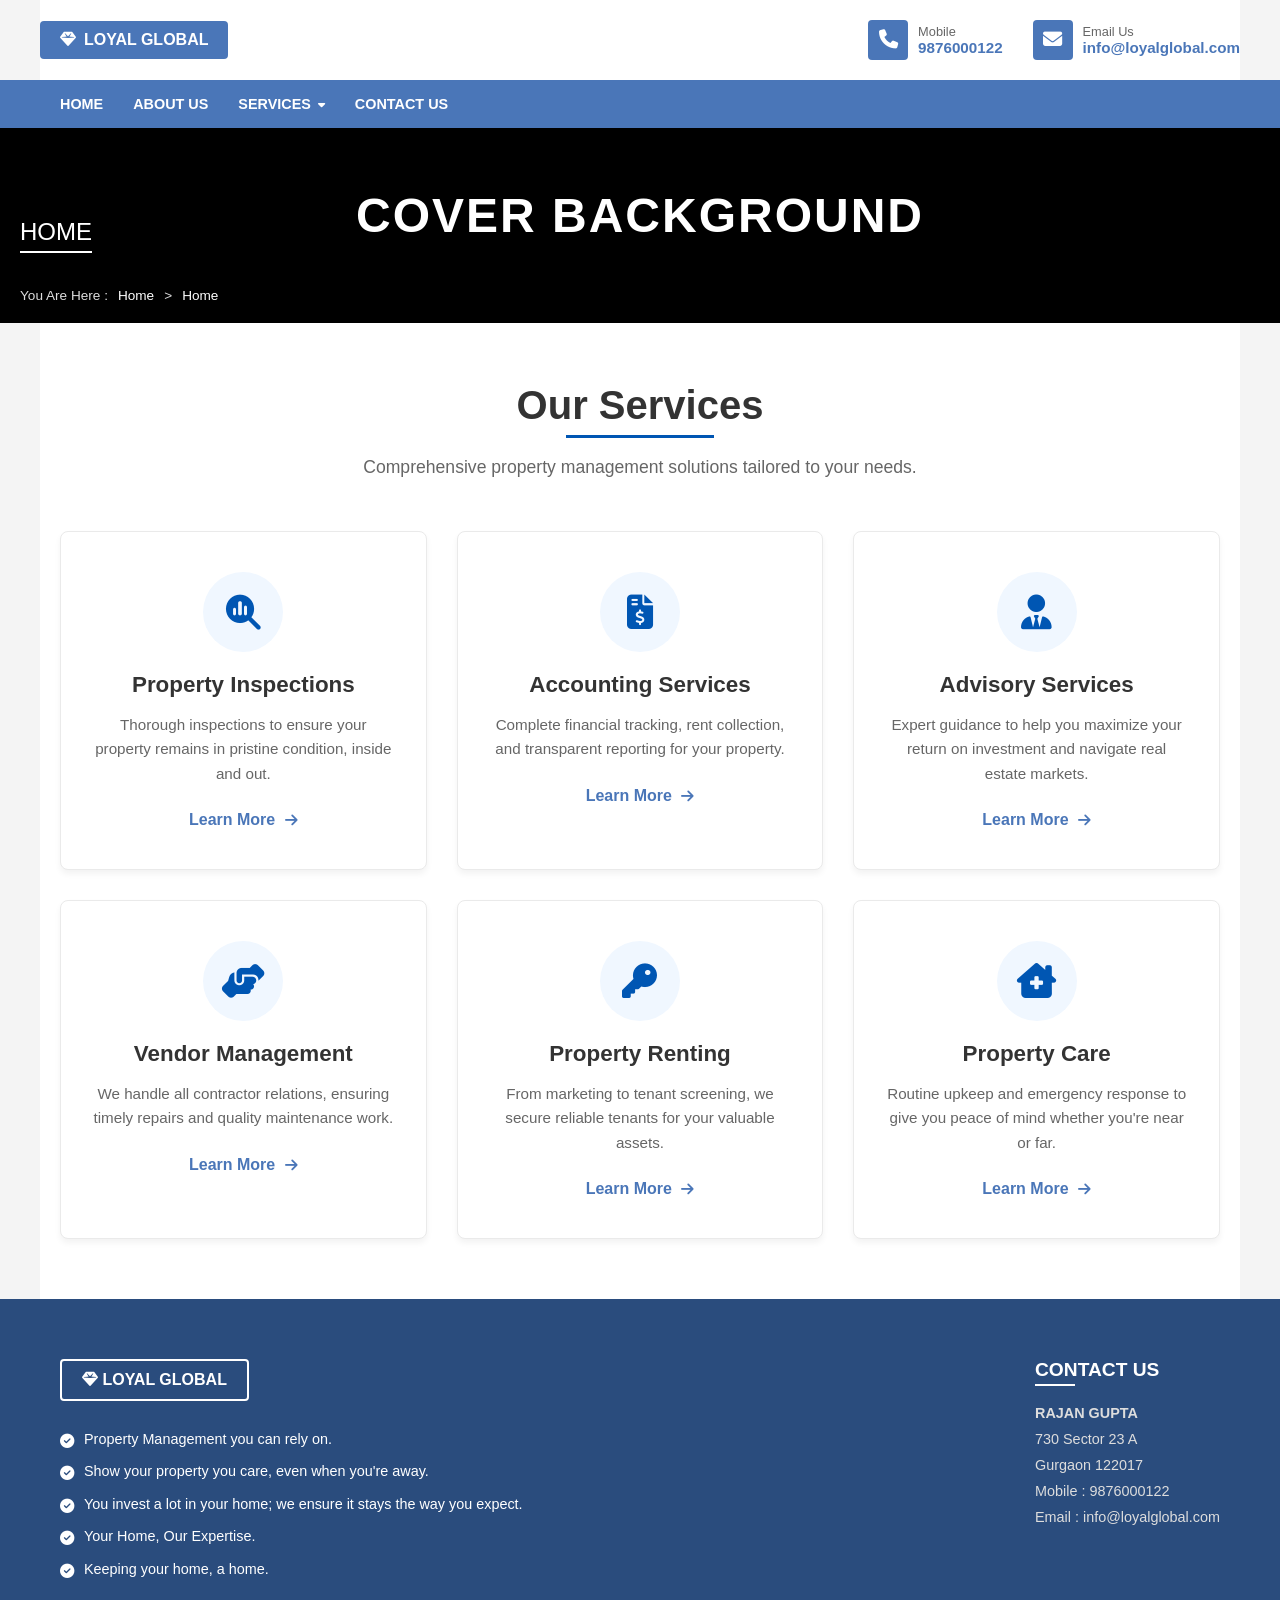
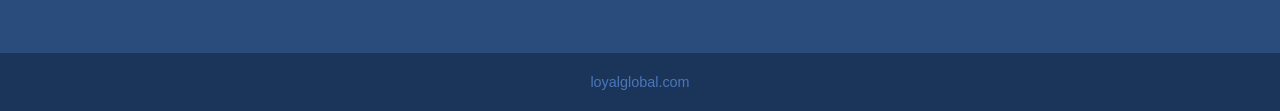
==== index.html @ 0d6f24a8 "first commit" ====
<!DOCTYPE html>
<html lang="en">
<head>
    <meta charset="UTF-8">
    <meta name="viewport" content="width=device-width, initial-scale=1.0">
    <title>Loyal Global</title>
    <link rel="stylesheet" href="https://cdnjs.cloudflare.com/ajax/libs/font-awesome/6.4.0/css/all.min.css">
    <link rel="stylesheet" href="style.css">
</head>
<body>

    <header>
        <div class="top-bar container">
            <div class="logo">
                <span class="logo-icon"><i class="fa-solid fa-gem"></i></span> LOYAL GLOBAL
            </div>
            <div class="contact-info">
                <div class="contact-item">
                    <div class="icon-box blue-bg"><i class="fa-solid fa-phone"></i></div>
                    <div class="text">
                        <span class="label">Mobile</span>
                        <span class="value">9876000122</span>
                    </div>
                </div>
                <div class="contact-item">
                    <div class="icon-box blue-bg"><i class="fa-solid fa-envelope"></i></div>
                    <div class="text">
                        <span class="label">Email Us</span>
                        <span class="value">info@loyalglobal.com</span>
                    </div>
                </div>
            </div>
        </div>

        <nav class="nav-bar">
            <div class="container">
                <ul>
                    <li><a href="index.html">HOME</a></li>
                    <li><a href="#">ABOUT US</a></li>
                    <li class="dropdown">
                        <a href="#">SERVICES <i class="fa-solid fa-caret-down" style="font-size: 0.8em; margin-left: 3px;"></i></a>
                        <ul class="dropdown-menu">
                            <li><a href="property-inspections.html">Property Inspections</a></li>
                            <li><a href="accounting-services.html">Accounting Services</a></li>
                            <li><a href="advisory-services.html">Advisory Services</a></li>
                            <li><a href="vendor-management.html">Vendor Management</a></li>
                            <li><a href="property-renting.html">Property Renting</a></li>
                            <li><a href="property-care.html">Property Care</a></li>
                        </ul>
                    </li>
                    <li><a href="#">CONTACT US</a></li>
                </ul>
            </div>
        </nav>
    </header>

    <section class="home-page-header">
        <div class="container">
            <h1>COVER BACKGROUND</h1>
            <h2>HOME</h2>
            <div class="breadcrumbs">
                You Are Here : <a href="#">Home</a> &gt; <span>Home</span>
            </div>
        </div>
    </section>

<main class="content-section container">
        <div class="services-header">
            <h2>Our Services</h2>
            <p>Comprehensive property management solutions tailored to your needs.</p>
        </div>

        <div class="services-grid">
            <div class="service-card">
                <div class="icon-wrapper"><i class="fa-solid fa-magnifying-glass-chart"></i></div>
                <h3>Property Inspections</h3>
                <p>Thorough inspections to ensure your property remains in pristine condition, inside and out.</p>
                <a href="property-inspections.html" class="btn-read-more">Learn More <i class="fa-solid fa-arrow-right"></i></a>
            </div>

            <div class="service-card">
                <div class="icon-wrapper"><i class="fa-solid fa-file-invoice-dollar"></i></div>
                <h3>Accounting Services</h3>
                <p>Complete financial tracking, rent collection, and transparent reporting for your property.</p>
                <a href="accounting-services.html" class="btn-read-more">Learn More <i class="fa-solid fa-arrow-right"></i></a>
            </div>

            <div class="service-card">
                <div class="icon-wrapper"><i class="fa-solid fa-user-tie"></i></div>
                <h3>Advisory Services</h3>
                <p>Expert guidance to help you maximize your return on investment and navigate real estate markets.</p>
                <a href="advisory-services.html" class="btn-read-more">Learn More <i class="fa-solid fa-arrow-right"></i></a>
            </div>

            <div class="service-card">
                <div class="icon-wrapper"><i class="fa-solid fa-handshake-angle"></i></div>
                <h3>Vendor Management</h3>
                <p>We handle all contractor relations, ensuring timely repairs and quality maintenance work.</p>
                <a href="vendor-management.html" class="btn-read-more">Learn More <i class="fa-solid fa-arrow-right"></i></a>
            </div>

            <div class="service-card">
                <div class="icon-wrapper"><i class="fa-solid fa-key"></i></div>
                <h3>Property Renting</h3>
                <p>From marketing to tenant screening, we secure reliable tenants for your valuable assets.</p>
                <a href="property-renting.html" class="btn-read-more">Learn More <i class="fa-solid fa-arrow-right"></i></a>
            </div>

            <div class="service-card">
                <div class="icon-wrapper"><i class="fa-solid fa-house-chimney-medical"></i></div>
                <h3>Property Care</h3>
                <p>Routine upkeep and emergency response to give you peace of mind whether you're near or far.</p>
                <a href="property-care.html" class="btn-read-more">Learn More <i class="fa-solid fa-arrow-right"></i></a>
            </div>
        </div>
    </main>

    <footer>
        <div class="footer-main container">
            <div class="footer-left">
                <div class="footer-logo border-box">
                    <span class="logo-icon"><i class="fa-solid fa-gem"></i></span> LOYAL GLOBAL
                </div>
                <ul class="footer-features">
                    <li><i class="fa-solid fa-circle-check"></i> Property Management you can rely on.</li>
                    <li><i class="fa-solid fa-circle-check"></i> Show your property you care, even when you're away.</li>
                    <li><i class="fa-solid fa-circle-check"></i> You invest a lot in your home; we ensure it stays the way you expect.</li>
                    <li><i class="fa-solid fa-circle-check"></i> Your Home, Our Expertise.</li>
                    <li><i class="fa-solid fa-circle-check"></i> Keeping your home, a home.</li>
                </ul>
            </div>

            <div class="footer-right">
                <h3>CONTACT US</h3>
                <div class="address-details">
                    <p><strong>RAJAN GUPTA</strong></p>
                    <p>730 Sector 23 A</p>
                    <p>Gurgaon 122017</p>
                    <p>Mobile : 9876000122</p>
                    <p>Email : info@loyalglobal.com</p>
                </div>
            </div>
        </div>
        
        <div class="footer-bottom">
            <p><a href="#">loyalglobal.com</a></p>
        </div>
    </footer>

</body>
</html>
---- style.css ----
/* Base Styles & Reset */
* {
    margin: 0;
    padding: 0;
    box-sizing: border-box;
    font-family: Arial, sans-serif;
}

body {
    background-color: #f4f4f4;
    color: #333;
}

a {
    text-decoration: none;
    color: inherit;
}

.container {
    max-width: 1200px;
    margin: 0 auto;
    padding: 0 20px;
}

/* Colors */
:root {
    --primary-blue: #4A76B8; /* Header & Nav Blue */
    --footer-blue: #2A4C7D; /* Darker Footer Blue */
    --footer-bottom: #1B355A;
}

/* --- Header Section --- */
.top-bar {
    display: flex;
    justify-content: space-between;
    align-items: center;
    padding: 20px 0;
    background-color: #fff;
}

.logo {
    background-color: var(--primary-blue);
    color: white;
    padding: 10px 20px;
    border-radius: 4px;
    font-weight: bold;
    display: flex;
    align-items: center;
    gap: 8px;
}

.contact-info {
    display: flex;
    gap: 30px;
}

.contact-item {
    display: flex;
    align-items: center;
    gap: 10px;
}

.icon-box {
    background-color: var(--primary-blue);
    color: white;
    width: 40px;
    height: 40px;
    display: flex;
    justify-content: center;
    align-items: center;
    border-radius: 4px;
    font-size: 1.2rem;
}

.contact-item .text {
    display: flex;
    flex-direction: column;
}

.contact-item .label {
    font-size: 0.8rem;
    color: #666;
}

.contact-item .value {
    color: var(--primary-blue);
    font-weight: bold;
    font-size: 0.95rem;
}

/* --- Navigation --- */
.nav-bar {
    background-color: var(--primary-blue);
}

.nav-bar ul {
    list-style: none;
    display: flex;
    padding: 15px 0;
    gap: 30px;
}

.nav-bar a {
    color: white;
    font-weight: bold;
    font-size: 0.9rem;
}

.nav-bar a:hover {
    text-decoration: underline;
}

/* --- Dropdown Menu Styles --- */
.nav-bar ul li.dropdown {
    position: relative; 
}

.nav-bar .dropdown-menu {
    display: none; 
    position: absolute;
    top: 100%; 
    left: 0;
    background-color: var(--primary-blue);
    min-width: 240px; 
    padding: 0;
    flex-direction: column;
    gap: 0; 
    box-shadow: 0px 8px 16px rgba(0,0,0,0.3);
    z-index: 100;
}

.nav-bar .dropdown-menu li {
    width: 100%;
}

.nav-bar .dropdown-menu a {
    display: block;
    padding: 12px 20px;
    font-weight: normal; 
    border-bottom: 1px solid rgba(255, 255, 255, 0.1);
}

.nav-bar .dropdown-menu li:last-child a {
    border-bottom: none; 
}

.nav-bar .dropdown-menu a:hover {
    background-color: var(--footer-bottom); 
    text-decoration: none;
}

.nav-bar ul li.dropdown:hover .dropdown-menu {
    display: flex; 
}

/* --- Page Header --- */
.home-page-header {
    background-color: #000;
    color: white;
    padding: 60px 0;
    text-align: center;
    position: relative;
}

.home-page-header h1 {
    font-size: 3rem;
    letter-spacing: 2px;
    margin-bottom: 20px;
}

.home-page-header h2 {
    font-size: 1.5rem;
    font-weight: normal;
    display: inline-block;
    border-bottom: 2px solid white;
    padding-bottom: 5px;
    margin-bottom: 30px;
    text-align: left; 
    position: absolute;
    left: 20px;
    bottom: 40px;
}

.breadcrumbs {
    position: absolute;
    left: 20px;
    bottom: 20px;
    font-size: 0.85rem;
    color: #aaa;
}

.breadcrumbs a {
    color: var(--primary-blue);
}

.breadcrumbs span {
    color: white;
}

/* --- Main Content --- */
.content-section {
    background-color: white;
    padding: 80px 20px;
    text-align: center;
    min-height: 300px;
}

.content-section p {
    color: #555;
    line-height: 1.6;
    max-width: 800px;
    margin: 0 auto;
}

.content-section a {
    color: var(--primary-blue);
}

/* --- Footer Section --- */
footer {
    background-color: var(--footer-blue);
    color: white;
    background-size: cover;
    background-position: center;
}

.footer-main {
    display: flex;
    justify-content: space-between;
    padding: 60px 20px;
}

.footer-left {
    max-width: 50%;
}

.footer-logo {
    border: 2px solid white;
    display: inline-block;
    padding: 10px 20px;
    font-weight: bold;
    border-radius: 4px;
    margin-bottom: 30px;
}

.footer-features {
    list-style: none;
}

.footer-features li {
    margin-bottom: 15px;
    font-size: 0.9rem;
    display: flex;
    align-items: flex-start;
    gap: 10px;
}

.footer-features i {
    margin-top: 3px;
}

.footer-right h3 {
    font-size: 1.2rem;
    margin-bottom: 20px;
    position: relative;
    display: inline-block;
}

.footer-right h3::after {
    content: '';
    position: absolute;
    left: 0;
    bottom: -5px;
    width: 40px;
    height: 2px;
    background-color: white;
}

.address-details p {
    font-size: 0.9rem;
    line-height: 1.8;
    color: #ddd;
}

.footer-bottom {
    background-color: var(--footer-bottom);
    text-align: center;
    padding: 20px;
}

.footer-bottom a {
    color: var(--primary-blue);
    font-size: 0.9rem;
}
/* --- Services Section Styles --- */
.content-section {
    padding: 60px 20px;
}

.services-header {
    text-align: center;
    margin-bottom: 50px;
}

.services-header h2 {
    font-size: 2.5rem;
    color: #333;
    margin-bottom: 10px;
    position: relative;
    display: inline-block;
}

/* Optional underline accent for the title */
.services-header h2::after {
    content: '';
    position: absolute;
    width: 60%;
    height: 3px;
    background-color: #0056b3; /* Match to your theme's blue */
    bottom: -10px;
    left: 20%;
}

.services-header p {
    color: #666;
    font-size: 1.1rem;
    margin-top: 15px;
}

/* Responsive Grid for Cards */
.services-grid {
    display: grid;
    grid-template-columns: repeat(auto-fit, minmax(300px, 1fr));
    gap: 30px;
}

/* Card Styling */
.service-card {
    background: #ffffff;
    border: 1px solid #eaeaea;
    border-radius: 8px;
    padding: 40px 30px;
    text-align: center;
    transition: all 0.3s ease;
    box-shadow: 0 4px 6px rgba(0,0,0,0.05);
}

.service-card:hover {
    transform: translateY(-10px);
    box-shadow: 0 15px 30px rgba(0,0,0,0.1);
    border-color: #0056b3; 
}

/* Icon Styling */
.icon-wrapper {
    width: 80px;
    height: 80px;
    background-color: #f0f7ff;
    border-radius: 50%;
    display: flex;
    align-items: center;
    justify-content: center;
    margin: 0 auto 20px auto;
    transition: all 0.3s ease;
}

.icon-wrapper i {
    font-size: 35px;
    color: #0056b3; 
}

.service-card:hover .icon-wrapper {
    background-color: #0056b3;
}

.service-card:hover .icon-wrapper i {
    color: #ffffff;
}

/* Text and Button Styling */
.service-card h3 {
    font-size: 1.4rem;
    color: #333;
    margin-bottom: 15px;
}

.service-card p {
    color: #666;
    line-height: 1.6;
    margin-bottom: 25px;
    font-size: 0.95rem;
}

.btn-read-more {
    display: inline-block;
    color: #0056b3;
    text-decoration: none;
    font-weight: 600;
    transition: color 0.3s ease;
}

.btn-read-more i {
    margin-left: 5px;
    font-size: 0.9em;
    transition: transform 0.3s ease;
}

.service-card:hover .btn-read-more {
    color: #003d82;
}

.service-card:hover .btn-read-more i {
    transform: translateX(5px);
}

/* Responsive adjustments */
@media (max-width: 768px) {
    .top-bar {
        flex-direction: column;
        gap: 20px;
    }
    
    .nav-bar ul {
        flex-direction: column;
        align-items: center;
        gap: 15px;
    }

    .nav-bar .dropdown-menu {
        position: static;
        box-shadow: none;
        background-color: var(--footer-bottom);
    }
    
    .footer-main {
        flex-direction: column;
        gap: 40px;
    }
    
    .footer-left {
        max-width: 100%;
    }
    
    .page-header h1 {
        font-size: 2rem;
    }
    
    .page-header h2, .breadcrumbs {
        position: static;
        text-align: center;
        margin-top: 20px;
    }
}


        /* --- Page Header --- */
        .page-header {
            /* Changed from #000 to match the blue theme in the image */
            background-color: #3b66a8; 
            color: white;
            padding: 60px 0;
            text-align: left;
            position: relative;
        }

        .page-header h1 {
            font-size: 2.2rem;
            font-weight: normal;
            letter-spacing: 1px;
            margin-bottom: 30px;
            text-transform: uppercase;
        }

        .breadcrumbs {
            font-size: 0.85rem;
            color: #ddd;
            display: flex;
            align-items: center;
            gap: 10px;
        }

        .breadcrumbs a {
            color: white;
        }

        .breadcrumbs i {
            font-size: 0.7rem;
        }

        /* =========================================
           Supplementary Layout & Content Styles
           ========================================= */
        
        .main-wrapper {
            background-color: white;
            padding: 50px 0;
        }

        .content-grid {
            display: grid;
            grid-template-columns: 2fr 1fr;
            gap: 40px;
        }

        /* Left Content Area */
        .main-content img {
            width: 100%;
            height: auto;
            margin-bottom: 30px;
            display: block;
        }

        .main-content h2 {
            font-size: 1.5rem;
            color: #666;
            margin-bottom: 20px;
            text-transform: uppercase;
            font-weight: normal;
            border-bottom: 1px solid #eee;
            padding-bottom: 10px;
        }

        .main-content h3 {
            font-size: 1rem;
            color: #333;
            margin-bottom: 15px;
        }

        .main-content p {
            color: #666;
            line-height: 1.8;
            margin-bottom: 20px;
            font-size: 0.9rem;
            text-align: justify;
        }

        /* Right Sidebar Area */
        .sidebar-widget {
            margin-bottom: 40px;
        }

        .sidebar-widget h4 {
            font-size: 1.1rem;
            color: #888;
            margin-bottom: 20px;
            text-transform: uppercase;
            font-weight: normal;
        }

        /* Services List */
        .services-list {
            list-style: none;
            border-top: 1px solid #eee;
        }

        .services-list li {
            border-bottom: 1px solid #eee;
        }

        .services-list a {
            display: block;
            padding: 12px 0;
            color: #555;
            font-size: 0.9rem;
            transition: color 0.3s ease;
        }

        .services-list a:hover {
            color: var(--primary-blue);
        }

        /* Query Form */
        .query-form {
            border: 1px solid #eee;
            padding: 20px;
            background-color: #fff;
        }

        .form-row {
            display: flex;
            gap: 10px;
            margin-bottom: 10px;
        }

        .form-row input, .form-row select {
            width: 100%;
            padding: 10px;
            border: 1px solid #ddd;
            background-color: #f9f9f9;
            color: #777;
            font-size: 0.85rem;
            outline: none;
        }

        .query-form textarea {
            width: 100%;
            padding: 10px;
            border: 1px solid #ddd;
            background-color: #fff;
            height: 120px;
            resize: none;
            margin-bottom: 15px;
            outline: none;
        }

        .btn-submit {
            background-color: var(--primary-blue);
            color: white;
            border: none;
            padding: 12px 25px;
            font-weight: bold;
            cursor: pointer;
            text-transform: uppercase;
            font-size: 0.85rem;
            transition: background 0.3s;
        }

        .btn-submit:hover {
            background-color: var(--footer-blue);
        }

        /* Responsive */
        @media (max-width: 900px) {
            .content-grid {
                grid-template-columns: 1fr;
            }
        }
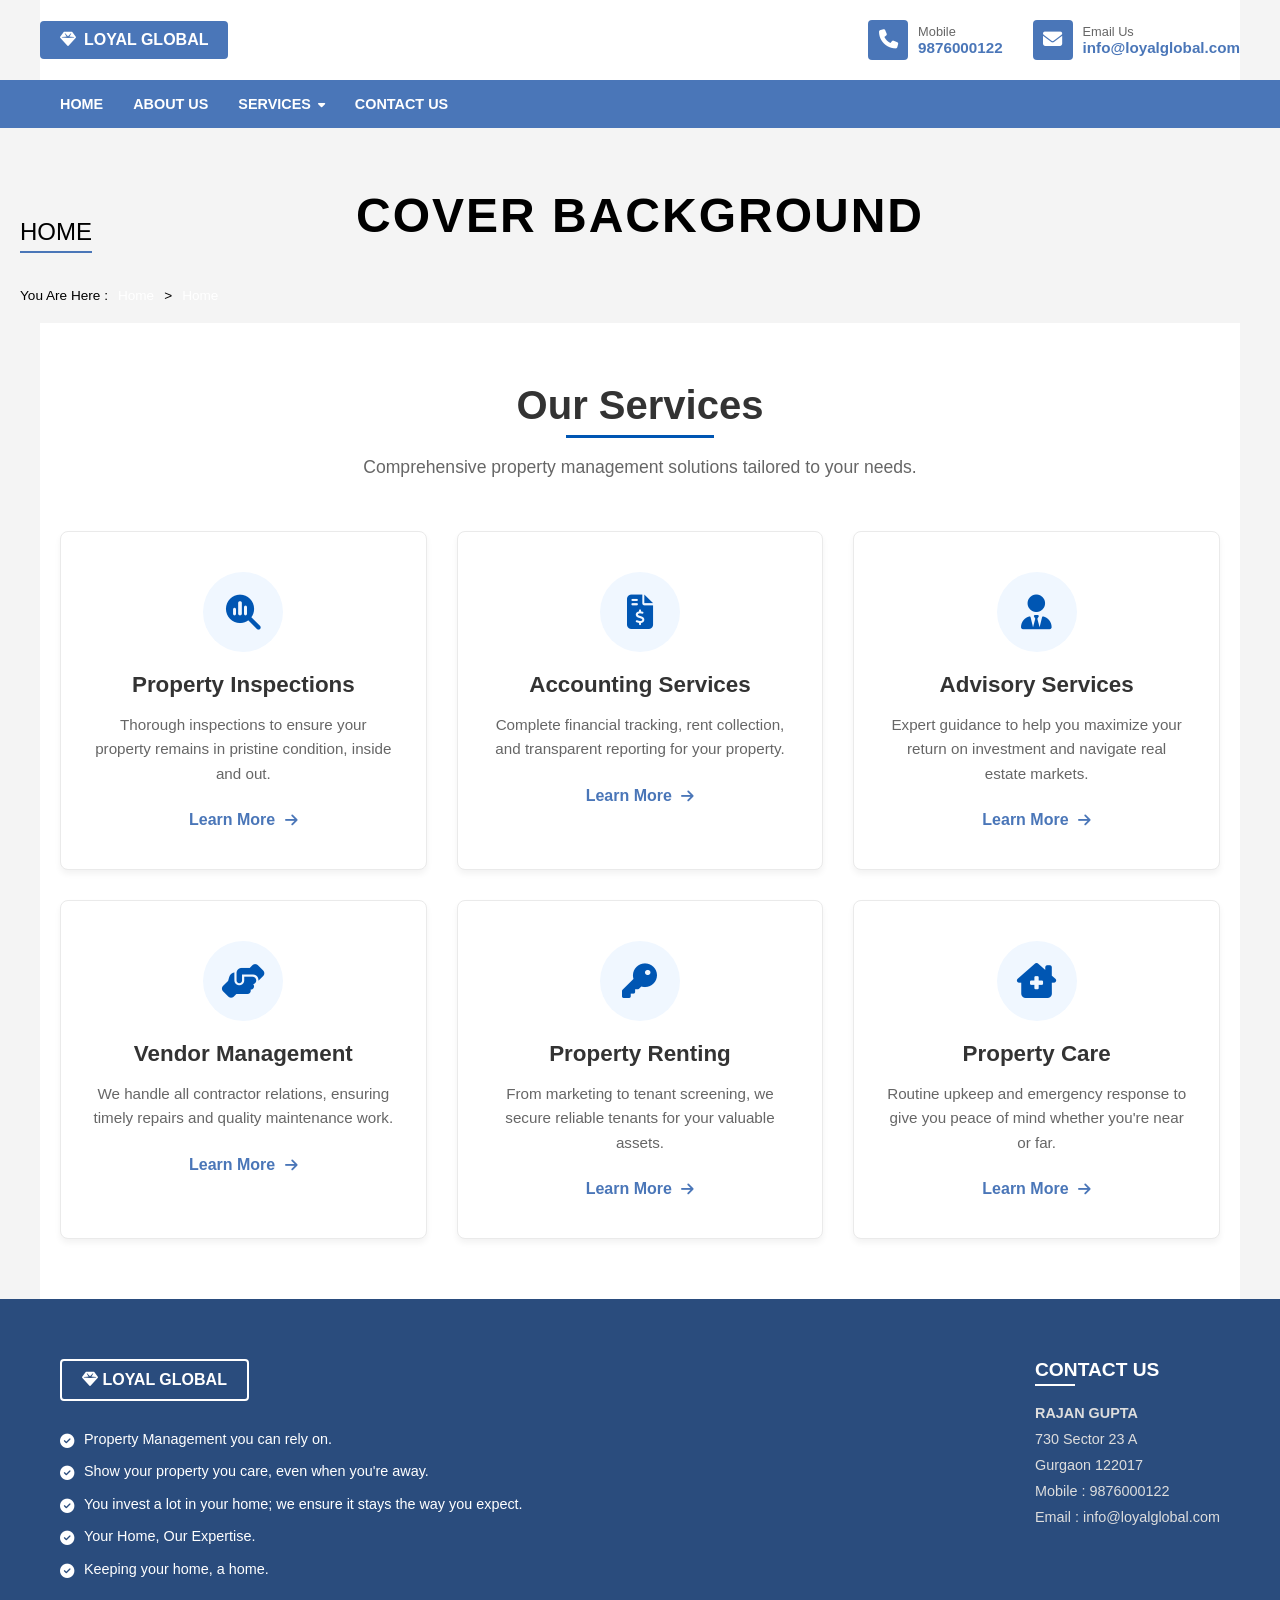
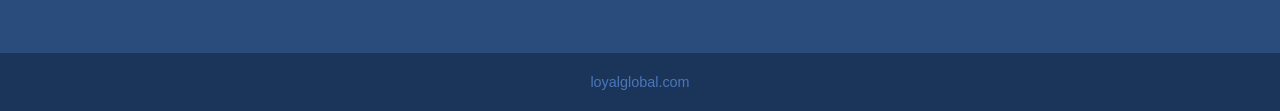
==== commit 7eb738f8: "final" ====
--- a/index.html
+++ b/index.html
@@ -36,7 +36,7 @@
             <div class="container">
                 <ul>
                     <li><a href="index.html">HOME</a></li>
-                    <li><a href="#">ABOUT US</a></li>
+                    <li><a href="about.html">ABOUT US</a></li>
                     <li class="dropdown">
                         <a href="#">SERVICES <i class="fa-solid fa-caret-down" style="font-size: 0.8em; margin-left: 3px;"></i></a>
                         <ul class="dropdown-menu">
@@ -48,7 +48,7 @@
                             <li><a href="property-care.html">Property Care</a></li>
                         </ul>
                     </li>
-                    <li><a href="#">CONTACT US</a></li>
+                    <li><a href="contact.html">CONTACT US</a></li>
                 </ul>
             </div>
         </nav>
--- a/style.css
+++ b/style.css
@@ -155,8 +155,9 @@
 
 /* --- Page Header --- */
 .home-page-header {
-    background-color: #000;
-    color: white;
+    /* background-color: #000; */
+    background: url('https://amsindia.co.in/wp-content/uploads/2025/04/aa4aaccf43.jpg');
+    color:rgb(0, 0, 0);
     padding: 60px 0;
     text-align: center;
     position: relative;
@@ -172,7 +173,7 @@
     font-size: 1.5rem;
     font-weight: normal;
     display: inline-block;
-    border-bottom: 2px solid white;
+    border-bottom: 2px solid var(--primary-blue);
     padding-bottom: 5px;
     margin-bottom: 30px;
     text-align: left; 
@@ -473,7 +474,7 @@
 
         .breadcrumbs {
             font-size: 0.85rem;
-            color: #ddd;
+            color: #000000;
             display: flex;
             align-items: center;
             gap: 10px;
